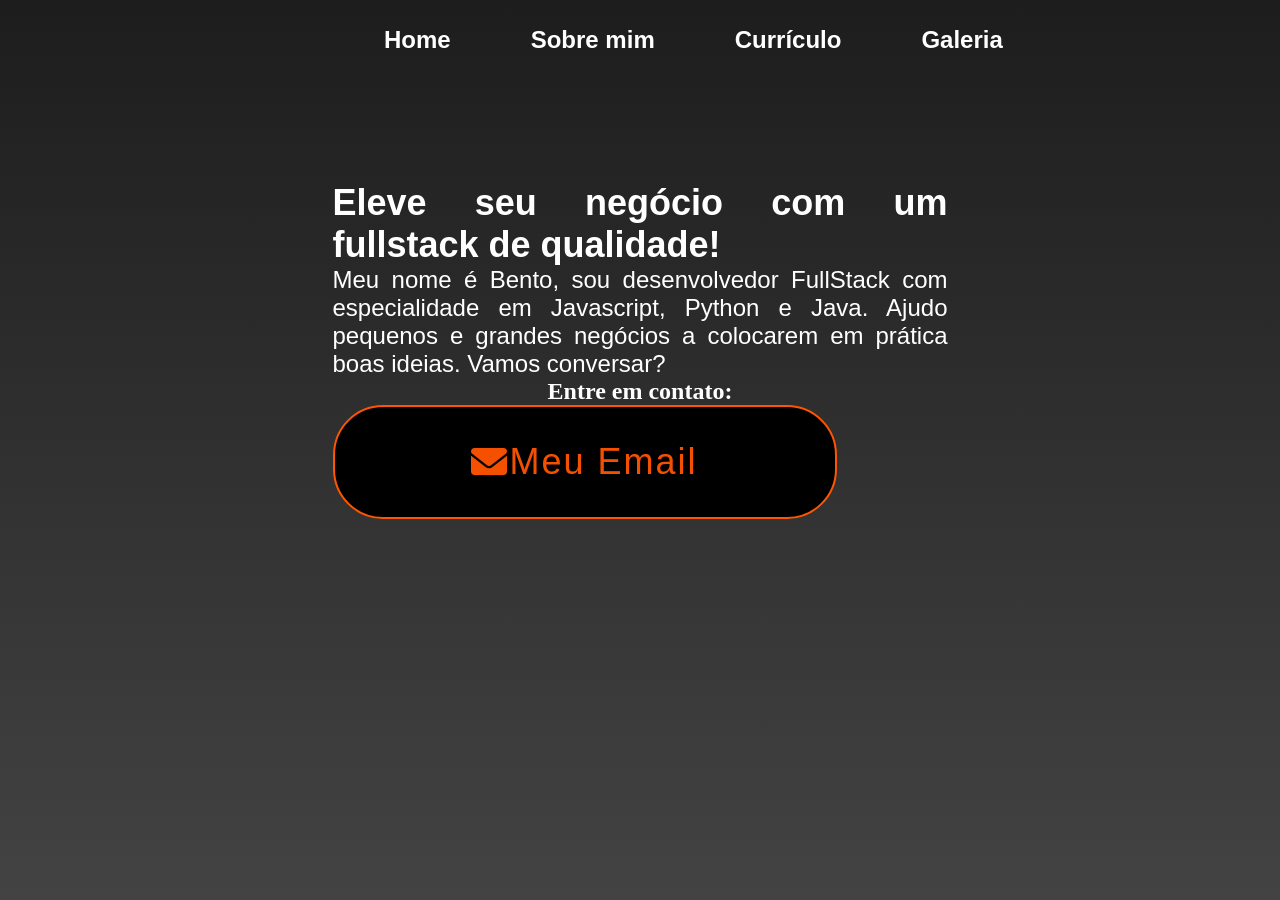
==== portfolio-2DS-main/index.html @ fe61eefe "Add files via upload" ====
<!DOCTYPE html>
<html lang="pt-br">
<head>
    <meta charset="UTF-8">
    <meta name="viewport" content="width=device-width, initial-scale=1.0">
    <title>Portfólio Bento</title>
    <link rel="stylesheet" href="./Style.css">
    <link rel="stylesheet" href="https://cdnjs.cloudflare.com/ajax/libs/font-awesome/6.0.0-beta3/css/all.min.css">
</head>
<body>
<header class="cabecalho">
<nav class="cabecalho-menu">

<a class="cabecalho-menu-links" href="index.html">Home</a>

<a class="cabecalho-menu-links" href="index.html">Sobre mim</a>

<a class="cabecalho-menu-links" href="index.html">Currículo</a>

<a class="cabecalho-menu-links" href="index.html">Galeria</a>

</nav>
</header> 

<main class="conteudo">
    <section class="apresentacao-conteudo">
        <h1 class="apresentacao-conteudo-titulo">
            Eleve seu negócio com um fullstack de qualidade!
        </h1>
        <p class="apresentacao-conteudo-paragrafo">
            Meu nome é Bento, sou desenvolvedor FullStack com especialidade em Javascript, Python e Java. Ajudo pequenos e grandes negócios a colocarem em prática boas ideias. Vamos conversar?
        </p>

        <!-- ÍNÍCIO BOTÕES -->

        <div class="apresentacao-links">
            <h2 class="apresentacao-links-conteudo">Entre em contato:</h2>
            <a class="botao1" href="mailto:bentimneto88@gmail.com">
                <i class="fas fa-envelope"></i> Meu Email  
            </a>
        </div>

    </section>
</main>

</body>
</html>
---- portfolio-2DS-main/Style.css ----
*{
 margin: 0;
 padding:0;   
}

body {
    height: 100vh;
    background: linear-gradient(rgb(29, 29, 29), rgb(67, 67, 67));
    background-size:cover;
    background-repeat: no-repeat;
    background-attachment: fixed;
    margin: 0;
    color: white;
}

.cabecalho {
    padding: 2% 0% 0% 30%;
}

.cabecalho-menu {
    display: flex;
    gap: 80px;
}

.cabecalho-menu-links {
    font-family: Arial, Helvetica, sans-serif;
    font-size: 24px;
    font-weight: 600;
    color: white;
    text-decoration: none;
}

.conteudo {
    height: auto;
    flex-direction: column;
    margin: 10%;
    display: flex;
    align-items: center;
    justify-content: space-between;
    margin-bottom: 15px;
}

.apresentacao-conteudo {
    width: 615px;
    flex-direction: column;
    justify-content: center;
    align-items: center;
    text-align: center;
    height: auto;
    gap: 40px;
    order:2;  
}

.apresentacao-conteudo-titulo {
    font-size: 36px;
    font-family: 'Franklin Gothic Medium', 'Arial Narrow', Arial, sans-serif;
    text-align: justify;
}

.apresentacao-conteudo-paragrafo {
    font-size: 24px;
    font-family: 'Gill Sans', 'Gill Sans MT', Calibri, 'Trebuchet MS', sans-serif;
    text-align: justify;
}

.botao1 {
    background-color: #000;
    color: #f55000;
    width: 500px;
    height: 80px;
    text-align: center;
    display: flex;
    justify-content: center;
    align-items: center;
    border: 2px solid #ff5500;
    border-radius: 50px;
    font-size: 36px;
    padding: 15px 0;
    text-decoration: none;
    font-family: Arial, Helvetica, sans-serif;
    letter-spacing: 2px;
    transform: uppercase;
    position: relative;
    overflow: hidden;

}
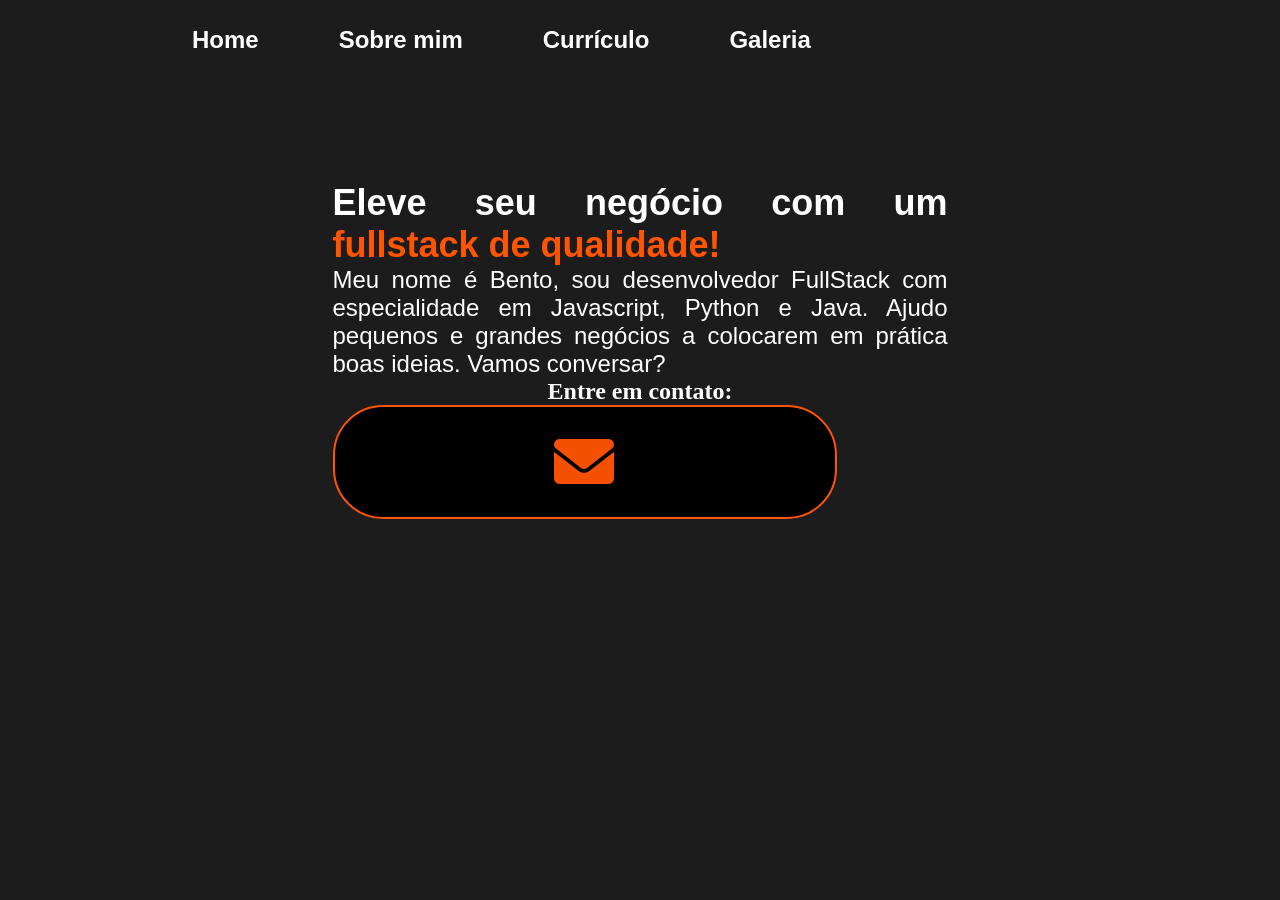
==== commit 32627d59: "Add files via upload" ====
--- a/portfolio-2DS-main/index.html
+++ b/portfolio-2DS-main/index.html
@@ -25,20 +25,19 @@
 <main class="conteudo">
     <section class="apresentacao-conteudo">
         <h1 class="apresentacao-conteudo-titulo">
-            Eleve seu negócio com um fullstack de qualidade!
+            Eleve seu negócio com um <span class="colorido"> fullstack de qualidade!</span>
         </h1>
         <p class="apresentacao-conteudo-paragrafo">
             Meu nome é Bento, sou desenvolvedor FullStack com especialidade em Javascript, Python e Java. Ajudo pequenos e grandes negócios a colocarem em prática boas ideias. Vamos conversar?
         </p>
 
-        <!-- ÍNÍCIO BOTÕES -->
-
-        <div class="apresentacao-links">
+        <!-- INÍCIO BOTÕES -->
+         <div class="apresentacao-links">
             <h2 class="apresentacao-links-conteudo">Entre em contato:</h2>
             <a class="botao1" href="mailto:bentimneto88@gmail.com">
-                <i class="fas fa-envelope"></i> Meu Email  
+                <i class="fas fa-envelope"></i>
             </a>
-        </div>
+         </div>
 
     </section>
 </main>
--- a/portfolio-2DS-main/Style.css
+++ b/portfolio-2DS-main/Style.css
@@ -5,7 +5,7 @@
 
 body {
     height: 100vh;
-    background: linear-gradient(rgb(29, 29, 29), rgb(67, 67, 67));
+    background: rgb(28, 28, 28);
     background-size:cover;
     background-repeat: no-repeat;
     background-attachment: fixed;
@@ -14,7 +14,7 @@
 }
 
 .cabecalho {
-    padding: 2% 0% 0% 30%;
+    padding: 2% 0% 0% 15%;
 }
 
 .cabecalho-menu {
@@ -28,6 +28,11 @@
     font-weight: 600;
     color: white;
     text-decoration: none;
+}
+
+.cabecalho-menu-links:hover {
+    color: #a9a9a9;
+    transform: scale(1.05);
 }
 
 .conteudo {
@@ -48,7 +53,7 @@
     text-align: center;
     height: auto;
     gap: 40px;
-    order:2;  
+    order:2;
 }
 
 .apresentacao-conteudo-titulo {
@@ -57,14 +62,18 @@
     text-align: justify;
 }
 
+.colorido {
+    color: #ff5500;
+}
+
 .apresentacao-conteudo-paragrafo {
     font-size: 24px;
     font-family: 'Gill Sans', 'Gill Sans MT', Calibri, 'Trebuchet MS', sans-serif;
     text-align: justify;
 }
 
-.botao1 {
-    background-color: #000;
+.botao1{
+    background-color: #000000;
     color: #f55000;
     width: 500px;
     height: 80px;
@@ -77,10 +86,33 @@
     font-size: 36px;
     padding: 15px 0;
     text-decoration: none;
-    font-family: Arial, Helvetica, sans-serif;
+    font-family: 'Franklin Gothic Medium', 'Arial Narrow', Arial, sans-serif;
     letter-spacing: 2px;
-    transform: uppercase;
+    text-transform: uppercase;
     position: relative;
     overflow: hidden;
+}
 
+.botao1::before {
+    content: "";
+    position: absolute;
+    top: 0;
+    left: -100% ;
+    width: 100%;
+    height: 100%;
+    background: linear-gradient(45deg, transparent, #ff5500);
+    transition: 0.5s;
+}
+
+.botao1:hover::before {
+    left: 100%;
+}
+
+.botao1 i {
+    position: absolute;
+    left: 50%;
+    top: 50%;
+    transform: translate(-50%, -50%);
+    font-size: 60px;
+    
 }
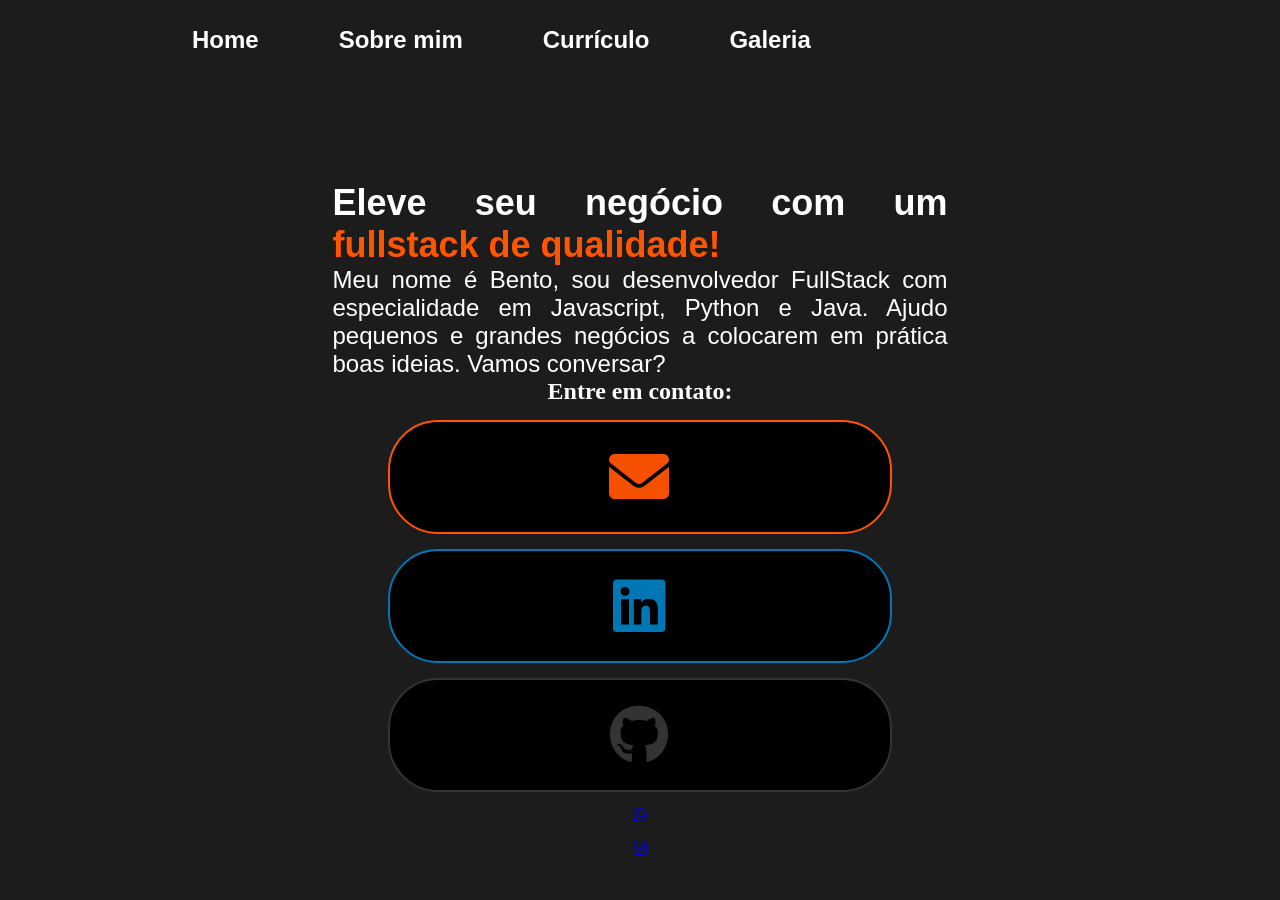
==== commit 2679f8bb: "Add files via upload" ====
--- a/portfolio-2DS-main/index.html
+++ b/portfolio-2DS-main/index.html
@@ -37,8 +37,24 @@
             <a class="botao1" href="mailto:bentimneto88@gmail.com">
                 <i class="fas fa-envelope"></i>
             </a>
+
+            <a class="botao2" href="https://www.linkedin.com/in/usuario-linkedin" target="_blank">
+                <i class="fab fa-linkedin"></i>
+            </a>
+            
+            <a class="botao3" href="https://github.com/BentoCHV" target="_blank">
+                <i class="fab fa-github"></i>
+            </a>
+
+            <a class="botao4" href="https://wa.me/5516997465552" target="_blank">
+                <i class="fab fa-whatsapp"></i>
+            </a>
+
+             <a class="botao5" href="https://www.instagram.com/bentim_." target="_blank">
+                <i class="fab fa-instagram"></i>
+            </a>
+
          </div>
-
     </section>
 </main>
 
--- a/portfolio-2DS-main/Style.css
+++ b/portfolio-2DS-main/Style.css
@@ -62,6 +62,13 @@
     text-align: justify;
 }
 
+.apresentacao-links {
+    display: grid;
+    place-items: center;
+    flex-direction: column;
+    gap: 15px;
+}
+
 .colorido {
     color: #ff5500;
 }
@@ -115,4 +122,96 @@
     transform: translate(-50%, -50%);
     font-size: 60px;
     
+}
+
+/* INÍCIO BOTÃO2 */
+
+.botao2{
+    background-color: #000000;
+    color: #0077b5;
+    width: 500px;
+    height: 80px;
+    text-align: center;
+    display: flex;
+    justify-content: center;
+    align-items: center;
+    border: 2px solid #0077b5;
+    border-radius: 50px;
+    font-size: 36px;
+    padding: 15px 0;
+    text-decoration: none;
+    font-family: 'Franklin Gothic Medium', 'Arial Narrow', Arial, sans-serif;
+    letter-spacing: 2px;
+    text-transform: uppercase;
+    position: relative;
+    overflow: hidden;
+}
+
+.botao2::before {
+    content: "";
+    position: absolute;
+    top: 0;
+    left: -100% ;
+    width: 100%;
+    height: 100%;
+    background: linear-gradient(45deg, transparent, #0077b5);
+    transition: 0.5s;
+}
+
+.botao2:hover::before {
+    left: 100%;
+}
+
+.botao2 i {
+    position: absolute;
+    left: 50%;
+    top: 50%;
+    transform: translate(-50%, -50%);
+    font-size: 60px;
+    
+}
+
+.botao3{
+    background-color: #000000;
+    color: #333;
+    width: 500px;
+    height: 80px;
+    text-align: center;
+    display: flex;
+    justify-content: center;
+    align-items: center;
+    border: 2px solid #333;
+    border-radius: 50px;
+    font-size: 36px;
+    padding: 15px 0;
+    text-decoration: none;
+    font-family: 'Franklin Gothic Medium', 'Arial Narrow', Arial, sans-serif;
+    letter-spacing: 2px;
+    text-transform: uppercase;
+    position: relative;
+    overflow: hidden;
+}
+
+.botao3::before {
+    content: "";
+    position: absolute;
+    top: 0;
+    left: -100% ;
+    width: 100%;
+    height: 100%;
+    background: linear-gradient(45deg, transparent, #333);
+    transition: 0.5s;
+}
+
+.botao3:hover::before {
+    left: 100%;
+}
+
+.botao3 i {
+    position: absolute;
+    left: 50%;
+    top: 50%;
+    transform: translate(-50%, -50%);
+    font-size: 60px;
+    
 }
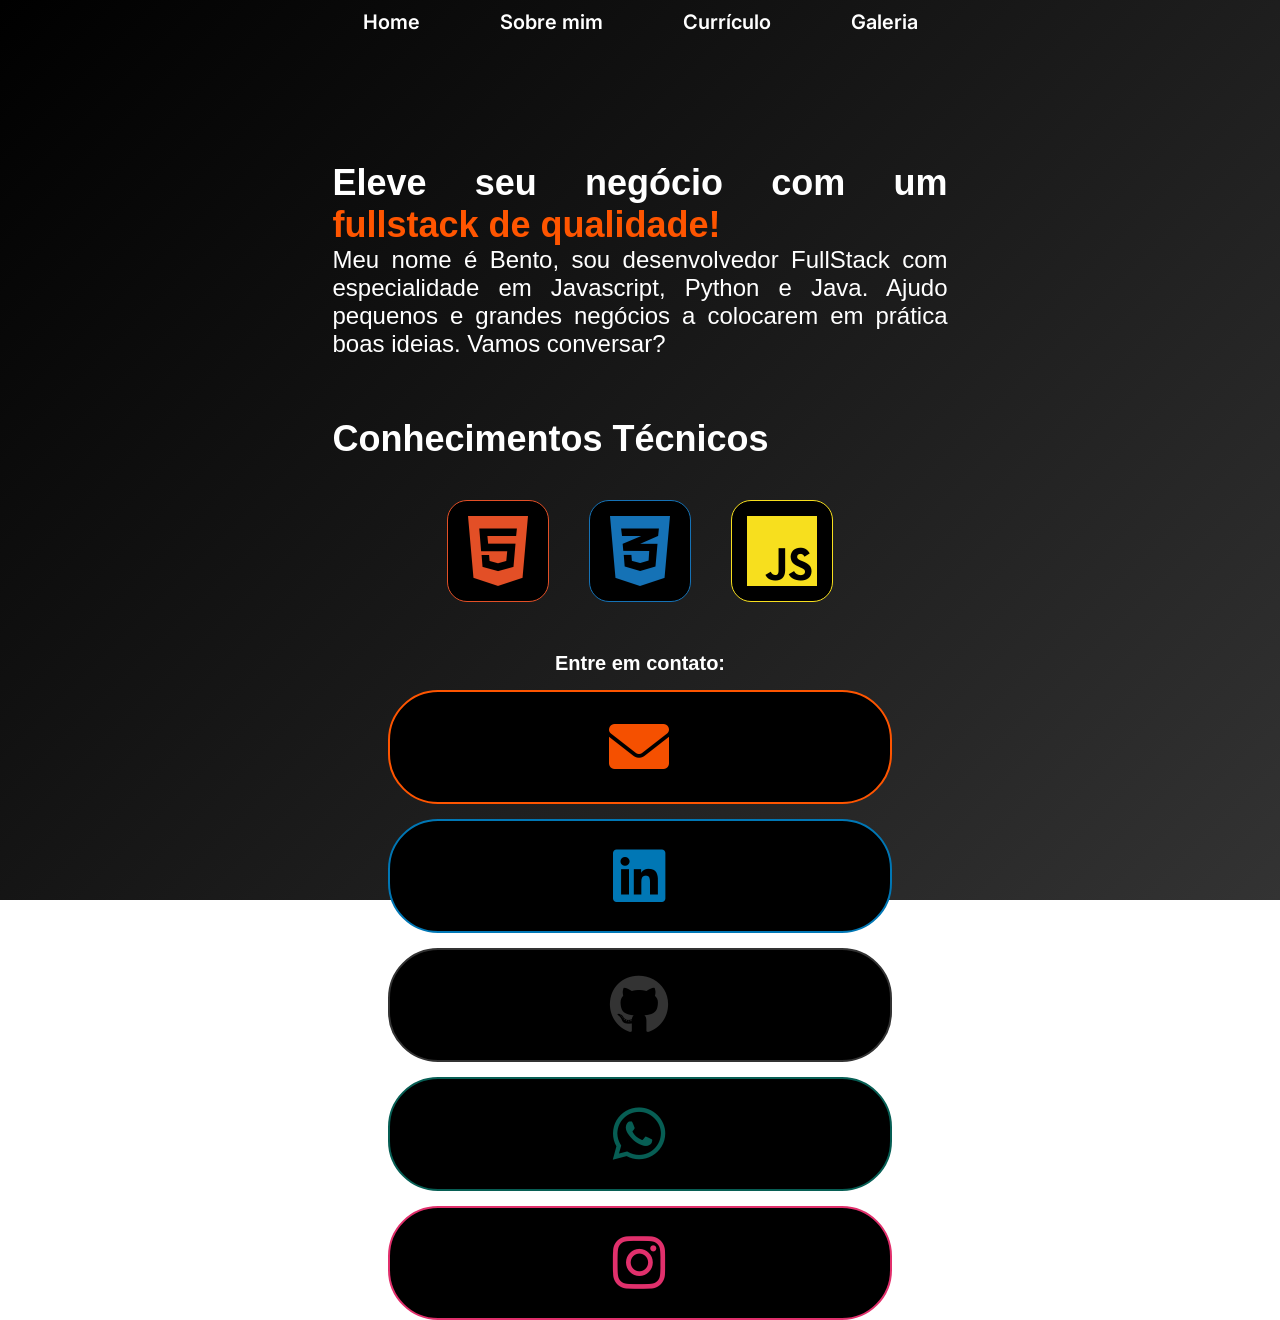
==== commit 39e3706c: "Add files via upload" ====
--- a/portfolio-2DS-main/index.html
+++ b/portfolio-2DS-main/index.html
@@ -6,6 +6,7 @@
     <title>Portfólio Bento</title>
     <link rel="stylesheet" href="./Style.css">
     <link rel="stylesheet" href="https://cdnjs.cloudflare.com/ajax/libs/font-awesome/6.0.0-beta3/css/all.min.css">
+    <link href="https://fonts.googleapis.com/css2?family=Inter:wght@400;700&display=swap" rel="stylesheet">
 </head>
 <body>
 <header class="cabecalho">
@@ -31,14 +32,30 @@
             Meu nome é Bento, sou desenvolvedor FullStack com especialidade em Javascript, Python e Java. Ajudo pequenos e grandes negócios a colocarem em prática boas ideias. Vamos conversar?
         </p>
 
+        <section class="conhecimentos">
+            <h2 class="conhecimentos-texto">Conhecimentos Técnicos</h2>
+            
+            <div class="botoes-container">
+                <a class="conhecimentos-botao1">
+                    <i class="fab fa-html5"></i>
+                </a>
+                <a class="conhecimentos-botao2">
+                    <i class="fab fa-css3-alt"></i>
+                </a>
+                <a class="conhecimentos-botao3">
+                    <i class="fab fa-js"></i>
+                </a>
+            </div>
+        </section>
+
         <!-- INÍCIO BOTÕES -->
          <div class="apresentacao-links">
-            <h2 class="apresentacao-links-conteudo">Entre em contato:</h2>
+            <h2 class="apresentacao-links-conteudo" >Entre em contato:</h2>
             <a class="botao1" href="mailto:bentimneto88@gmail.com">
                 <i class="fas fa-envelope"></i>
             </a>
 
-            <a class="botao2" href="https://www.linkedin.com/in/usuario-linkedin" target="_blank">
+            <a class="botao2" href="https://www.linkedin.com/in/bento-chaves-2625ab3b9/" target="_blank">
                 <i class="fab fa-linkedin"></i>
             </a>
             
@@ -50,7 +67,7 @@
                 <i class="fab fa-whatsapp"></i>
             </a>
 
-             <a class="botao5" href="https://www.instagram.com/bentim_." target="_blank">
+             <a class="botao5" href="https://www.instagram.com/bentim._" target="_blank">
                 <i class="fab fa-instagram"></i>
             </a>
 
--- a/portfolio-2DS-main/Style.css
+++ b/portfolio-2DS-main/Style.css
@@ -5,7 +5,7 @@
 
 body {
     height: 100vh;
-    background: rgb(28, 28, 28);
+    background: linear-gradient(135deg, #000000, #333);
     background-size:cover;
     background-repeat: no-repeat;
     background-attachment: fixed;
@@ -14,7 +14,9 @@
 }
 
 .cabecalho {
-    padding: 2% 0% 0% 15%;
+    display: grid;
+    place-items: center;
+    margin-top: 10px;
 }
 
 .cabecalho-menu {
@@ -23,16 +25,18 @@
 }
 
 .cabecalho-menu-links {
-    font-family: Arial, Helvetica, sans-serif;
-    font-size: 24px;
+    font-family: 'Inter';
+    font-style: normal;  
+    font-size: 20px;
     font-weight: 600;
     color: white;
     text-decoration: none;
+    transition: transform 0.3s ease;
 }
 
 .cabecalho-menu-links:hover {
-    color: #a9a9a9;
-    transform: scale(1.05);
+    color: #ff5500;
+    transform: scale(1.1);
 }
 
 .conteudo {
@@ -67,6 +71,99 @@
     place-items: center;
     flex-direction: column;
     gap: 15px;
+}
+
+.apresentacao-links-conteudo {
+    font-family: Arial, Helvetica, sans-serif;
+    font-size: 20px;
+    margin-top: 50px;
+}
+
+.conhecimentos {
+    margin-top: 60px;
+    width: 615px;
+    text-align: center;
+}
+
+.botoes-container {
+    display: flex;
+    flex-direction: row;
+    justify-content: center;
+    align-items: center;
+    gap: 40px;
+    margin-top: 20px;
+}
+
+.conhecimentos-texto {
+    font-size: 36px;
+    font-family: 'Franklin Gothic Medium', 'Arial Narrow', Arial, sans-serif;
+    text-align: justify;
+}
+
+.conhecimentos-botao1 {
+    background-color: #000000;
+    background-attachment: fixed;
+    background-repeat: no-repeat;
+    border: 1px solid #E34F26;
+    border-radius: 20px;
+    width: 100px;
+    height: 100px;
+    display: flex;
+    justify-content: center;
+    align-items: center;
+    margin-top: 20px;
+    color: #E34F26;
+    font-size: 80px;
+    transition: transform 0.3s ease;
+}
+
+.conhecimentos-botao1:hover {
+    transform: scale(1.1);
+    box-shadow: 0 0 0.35rem #E34F26;
+}
+
+.conhecimentos-botao2 {
+    background-color: #000000;
+    background-attachment: fixed;
+    background-repeat: no-repeat;
+    border: 1px solid #1572B6;
+    border-radius: 20px;
+    width: 100px;
+    height: 100px;
+    display: flex;
+    justify-content: center;
+    align-items: center;
+    margin-top: 20px;
+    color: #1572B6;
+    font-size: 80px;
+    transition: transform 0.3s ease;
+}
+
+.conhecimentos-botao2:hover {
+    transform: scale(1.1);
+    box-shadow: 0 0 0.35rem #1572B6;
+}
+
+.conhecimentos-botao3 {
+    background-color: #000000;
+    background-attachment: fixed;
+    background-repeat: no-repeat;
+    border: 1px solid #F7DF1E;
+    border-radius: 20px;
+    width: 100px;
+    height: 100px;
+    display: flex;
+    justify-content: center;
+    align-items: center;
+    margin-top: 20px;
+    color: #F7DF1E;
+    font-size: 80px;
+    transition: transform 0.3s ease;
+}
+
+.conhecimentos-botao3:hover {
+    transform: scale(1.1);
+    box-shadow: 0 0 0.35rem #F7DF1E;
 }
 
 .colorido {
@@ -214,4 +311,98 @@
     transform: translate(-50%, -50%);
     font-size: 60px;
     
+}
+
+/* INÍCIO BOTÃO4 */
+
+.botao4{
+    background-color: #000000;
+    color: #075e54;
+    width: 500px;
+    height: 80px;
+    text-align: center;
+    display: flex;
+    justify-content: center;
+    align-items: center;
+    border: 2px solid #075e54;
+    border-radius: 50px;
+    font-size: 36px;
+    padding: 15px 0;
+    text-decoration: none;
+    font-family: 'Franklin Gothic Medium', 'Arial Narrow', Arial, sans-serif;
+    letter-spacing: 2px;
+    text-transform: uppercase;
+    position: relative;
+    overflow: hidden;
+}
+
+.botao4::before {
+    content: "";
+    position: absolute;
+    top: 0;
+    left: -100% ;
+    width: 100%;
+    height: 100%;
+    background: linear-gradient(45deg, transparent, #075e54);
+    transition: 0.5s;
+}
+
+.botao4:hover::before {
+    left: 100%;
+}
+
+.botao4 i {
+    position: absolute;
+    left: 50%;
+    top: 50%;
+    transform: translate(-50%, -50%);
+    font-size: 60px;
+    
+}
+
+/* INÍCIO BOTÃO5 */
+
+.botao5{
+    background-color: #000000;
+    color: #e1306c;
+    width: 500px;
+    height: 80px;
+    text-align: center;
+    display: flex;
+    justify-content: center;
+    align-items: center;
+    border: 2px solid #e1306c;
+    border-radius: 50px;
+    font-size: 36px;
+    padding: 15px 0;
+    text-decoration: none;
+    font-family: 'Franklin Gothic Medium', 'Arial Narrow', Arial, sans-serif;
+    letter-spacing: 2px;
+    text-transform: uppercase;
+    position: relative;
+    overflow: hidden;
+}
+
+.botao5::before {
+    content: "";
+    position: absolute;
+    top: 0;
+    left: -100% ;
+    width: 100%;
+    height: 100%;
+    background: linear-gradient(45deg, transparent, #e1306c);
+    transition: 0.5s;
+}
+
+.botao5:hover::before {
+    left: 100%;
+}
+
+.botao5 i {
+    position: absolute;
+    left: 50%;
+    top: 50%;
+    transform: translate(-50%, -50%);
+    font-size: 60px;
+    
 }
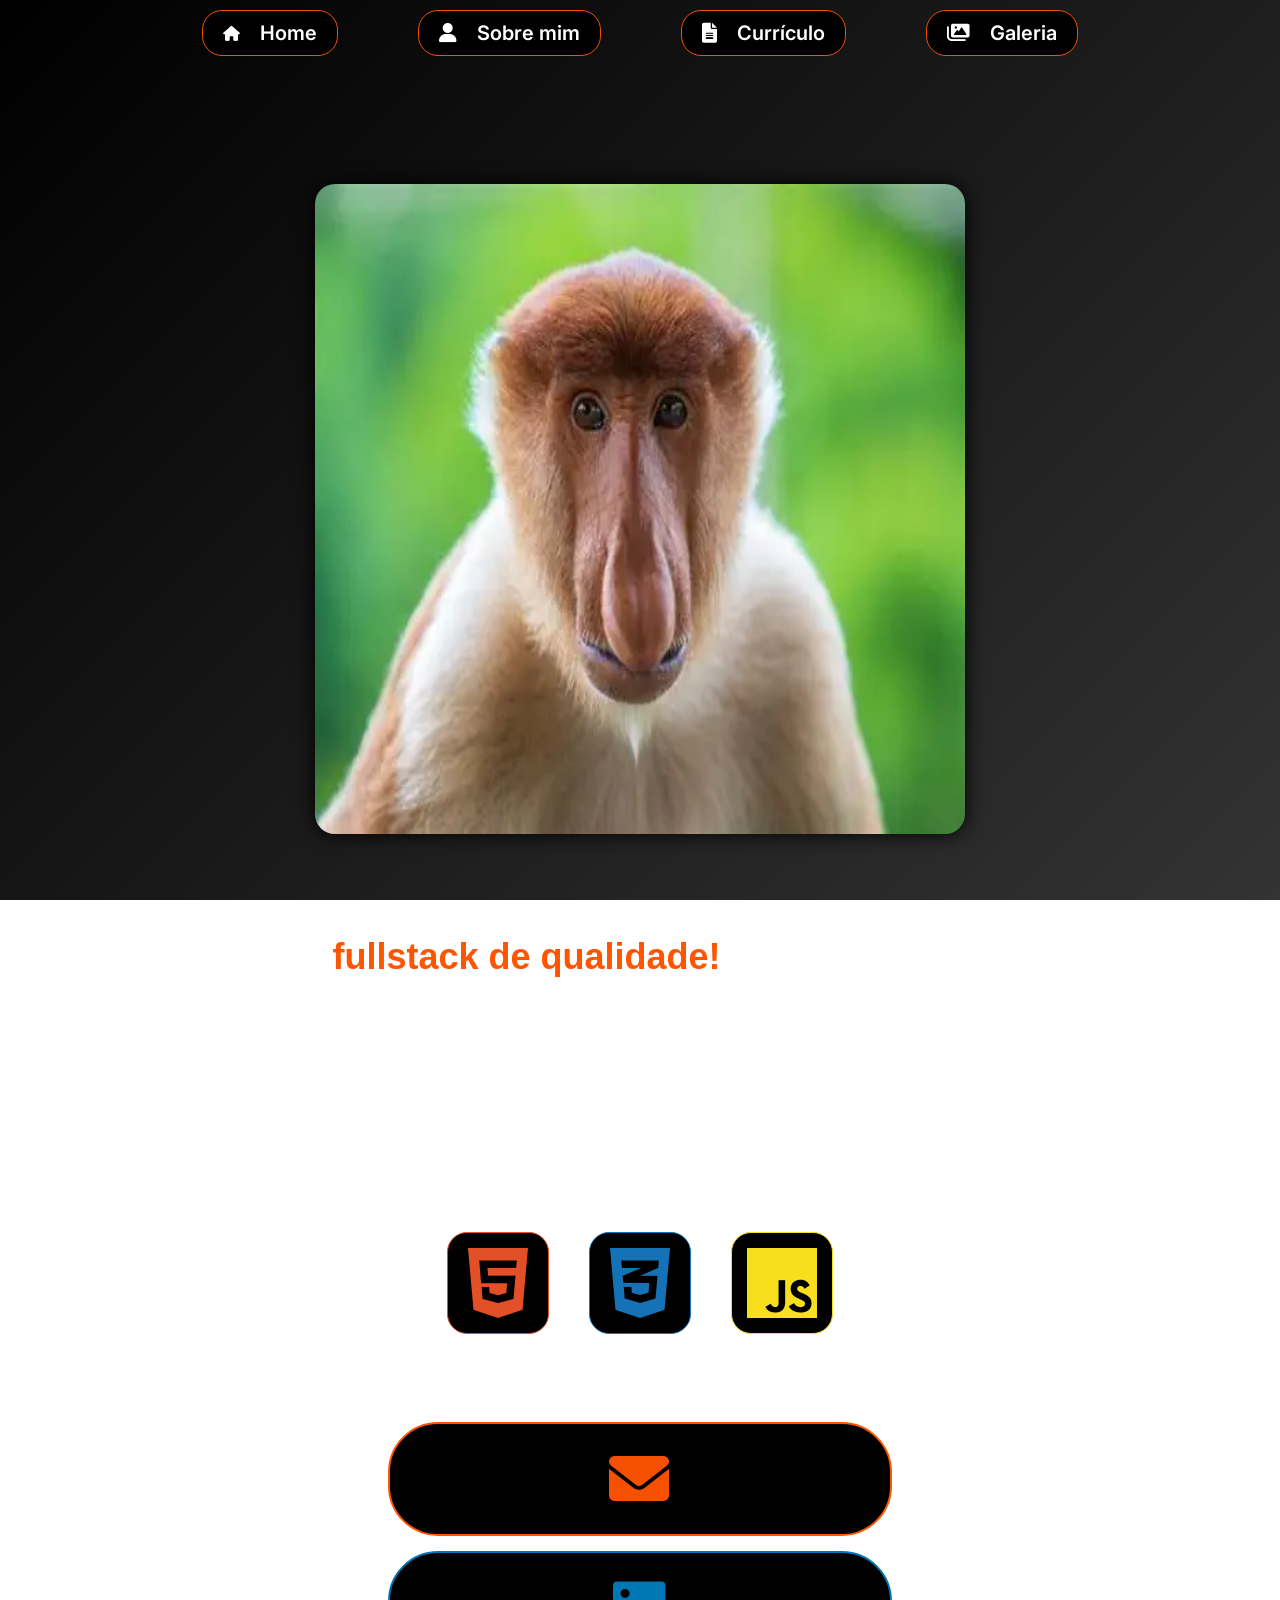
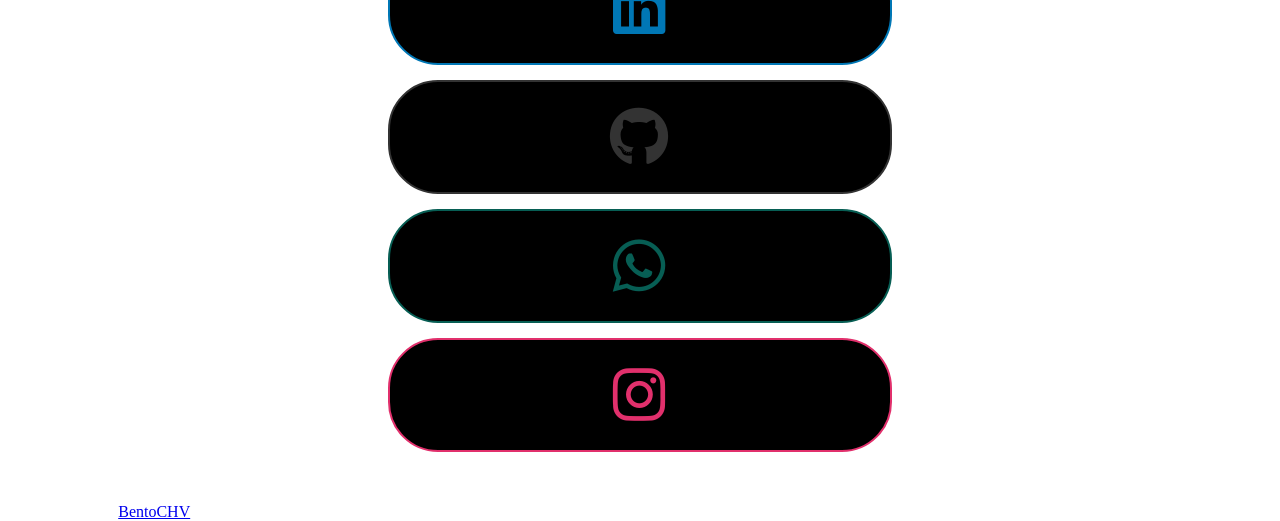
==== commit 4eaf22d2: "Add files via upload" ====
--- a/portfolio-2DS-main/index.html
+++ b/portfolio-2DS-main/index.html
@@ -1,5 +1,5 @@
 <!DOCTYPE html>
-<html lang="pt-br">
+ <html lang="pt-br">
 <head>
     <meta charset="UTF-8">
     <meta name="viewport" content="width=device-width, initial-scale=1.0">
@@ -12,13 +12,17 @@
 <header class="cabecalho">
 <nav class="cabecalho-menu">
 
-<a class="cabecalho-menu-links" href="index.html">Home</a>
+<a class="cabecalho-menu-links" href="index.html">
+    <i class="fa-solid fa-house"></i> Home</a>
 
-<a class="cabecalho-menu-links" href="index.html">Sobre mim</a>
+<a class="cabecalho-menu-links" href="index.html">
+    <i class="fa-solid fa-user"></i>Sobre mim</a>
+ 
+<a class="cabecalho-menu-links" href="index.html">
+    <i class="fa-solid fa-file-lines"></i>Currículo</a>
 
-<a class="cabecalho-menu-links" href="index.html">Currículo</a>
-
-<a class="cabecalho-menu-links" href="index.html">Galeria</a>
+<a class="cabecalho-menu-links" href="index.html">
+    <i class="fa-solid fa-images"></i>Galeria</a>
 
 </nav>
 </header> 
@@ -73,7 +77,14 @@
 
          </div>
     </section>
+    <img class="imagem" src="OIP.webp" alt="foto">
 </main>
+
+<br><br>
+
+<footer class="rodape">
+    <p>Desenvolvido por <a href="https://github.com/BentoCHV">BentoCHV</a></p>
+</footer>
 
 </body>
 </html>
--- a/portfolio-2DS-main/Style.css
+++ b/portfolio-2DS-main/Style.css
@@ -25,6 +25,15 @@
 }
 
 .cabecalho-menu-links {
+    background-color: #000000;
+    color: white;               
+    padding: 10px 20px; 
+    border: 1.5px solid #f55000;        
+    border-radius: 20px;        
+    text-decoration: none;      
+    display: inline-flex;       
+    align-items: center;
+    gap: 10px;                  
     font-family: 'Inter';
     font-style: normal;  
     font-size: 20px;
@@ -32,6 +41,10 @@
     color: white;
     text-decoration: none;
     transition: transform 0.3s ease;
+}
+
+.cabecalho-menu-links i {
+    margin-right: 10px; /* Ajuste o valor como preferir */
 }
 
 .cabecalho-menu-links:hover {
@@ -405,4 +418,57 @@
     transform: translate(-50%, -50%);
     font-size: 60px;
     
+}
+
+.fa-house {
+    font-size: 15px;
+}
+
+.imagem {
+    max-width: 100%;
+    width: 650px;
+    height: 650px;
+    text-align: center;
+    align-items: center;
+    border-radius: 20px;
+    box-shadow: 0px 0px 20px rgba(0, 0, 0.8);
+    transition: transform 0.3s ease-in-out ;
+    position: relative;
+    overflow: hidden;
+    order: 1;
+    margin-bottom: 60px;
+}
+
+.imagem img {
+    object-fit: cover;
+    display: block;
+    width: 100%;
+    height: 100%;
+}
+
+.imagem::before, .imagem::after {
+    content: "";
+    position: absolute;
+    width: 10px;
+    height: 10px;
+    border: 2px solid #ff5500;
+    background-color: transparent;
+}
+
+.imagem::before {
+    bottom: 0;
+    right: 0;
+    border-bottom-right-radius: 10px;
+    border-width: 2px 0 0 2px;
+}
+
+.imagem::after {
+    bottom: 0;
+    right: 0;
+    border-bottom-right-radius: 10px;
+    border-width: 0 2px 2px 0;
+}
+
+.imagem:hover {
+    transform: scale(1.1);
 }
